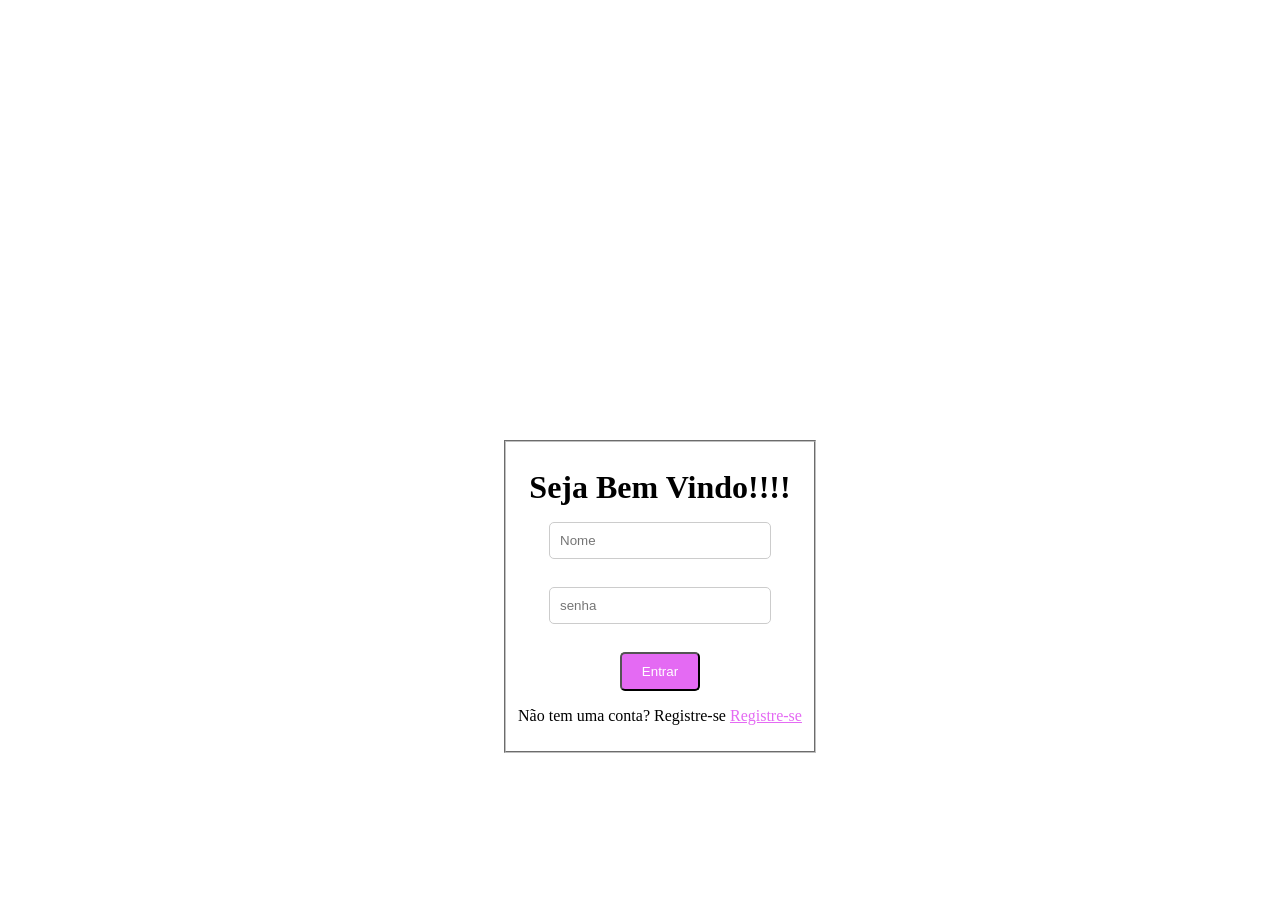
==== index.html @ c2e298ea "Add files via upload" ====
<!DOCTYPE html>
<html>
<head><title>Sistema de Login</title>
   <link rel="stylesheet" href="estilo.css">


</head>
<body>
<form>
   <div class="container">
      
      <div class="login-form">
         
<fieldset>
  <p><h1>Seja Bem Vindo!!!!</h1></p><!-- Esse é um titulo-->
  <input type="text" placeholder ="Nome"  ></br></br>
  <input type="password" placeholder="senha" required>  </br>  </br> 
   <button type="submit">Entrar</button>
  <p> Não tem uma conta? Registre-se <a href="cadastro.html">Registre-se</a></p>
</fieldset>
</div>
</div>
</form>
</body>
</html>
---- estilo.css ----
body {
margin: 0;
padding: 0;
background-image: url(img/img3.png);
background-size: 1000000px; 
display: flex;    
background-repeat: no-repeat;
background-position: center;
justify-content: center;
align-items: center;

 }

 .login-form a{
    color: #e46af3;
 }

.container{
    
    width: 100%;    
    display: flex;
    justify-content: center;
    align-items: center;
}

.login-form{
    background-color: rgba(255, 255, 255, 0.8);
    padding: 10px;
    border-radius: 10px;
    text-align: center;
    margin-top: 410px;
}
.login-form h1{
    margin-bottom: 10px;

}
.login-form input[type="text"],
.login-form input[type="password"] {
    width: 100%;
    padding: 10px;
    margin-bottom: 10px;
    border-radius: 5px;
    border: 1px solid #ccc;
    width: 200px;
}
.login-form button{
    padding: 10px 20px;
    background-color: #e46af3;
    border-radius: 5px;
    color: white;
    cursor: pointer;
}
.fieldset{
    padding: 10px;
    width: 400px;
}

/*---------------------- RESPONSIVO ----------------------*/

@media (max-width:1600px) {
    .container {
        width: 100%;
        padding: 20px;
    }

    body{
        background-size: 1000px;
    }
}

@media (max-width: 600px) {

}
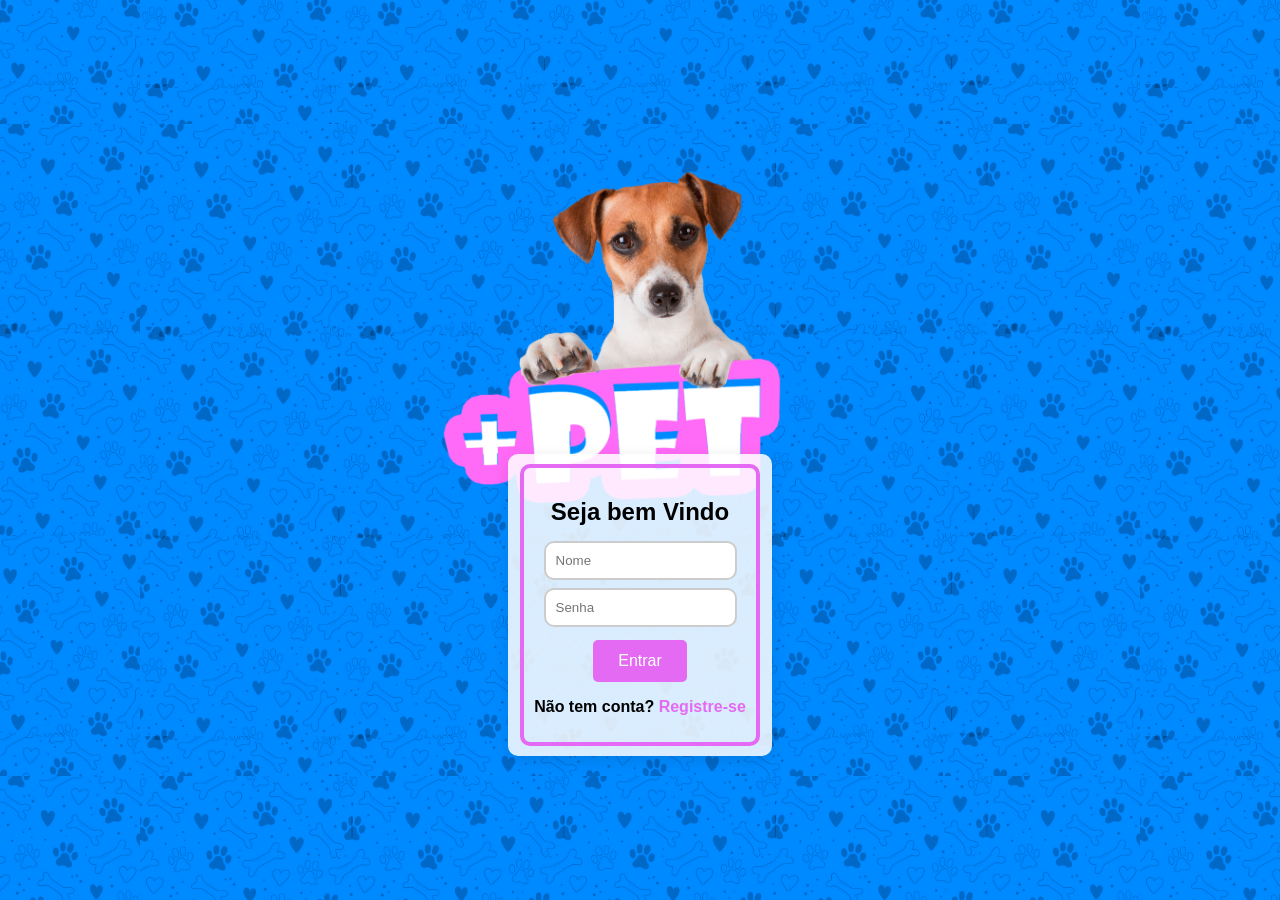
==== commit 9cea5be8: "codigo atualizado" ====
--- a/index.html
+++ b/index.html
@@ -1,25 +1,36 @@
 <!DOCTYPE html>
-<html>
-<head><title>Sistema de Login</title>
-   <link rel="stylesheet" href="estilo.css">
+<html lang="pt-br">
 
+<head>
+  <meta charset="UTF-8">
+  <meta name="viewport" content="width=device-width, initial-scale=1.0">
+  <title>Sistema PET</title>
+  <link rel="stylesheet" href="./css/estilo.css">
+</head>
 
-</head>
 <body>
-<form>
-   <div class="container">
-      
+
+  <form id="cadastroForm" action="login.php" method="get" enctype="multipart/form-data">
+  <div class="container">
+    <div class="logo"><img src="./img/logo.png " width="700px">
+    </div>
+   
+
       <div class="login-form">
-         
-<fieldset>
-  <p><h1>Seja Bem Vindo!!!!</h1></p><!-- Esse é um titulo-->
-  <input type="text" placeholder ="Nome"  ></br></br>
-  <input type="password" placeholder="senha" required>  </br>  </br> 
-   <button type="submit">Entrar</button>
-  <p> Não tem uma conta? Registre-se <a href="cadastro.html">Registre-se</a></p>
-</fieldset>
-</div>
-</div>
+        <fieldset>
+
+          <h2>Seja bem Vindo</h2>
+          <input type="text" id="nome" name="nome" placeholder="Nome"></br></br>
+          <input type="password" id="nome" name="senha" placeholder="Senha" required></br></br>
+          <button type="submit">Entrar</button>
+          <p> <strong> Não tem conta? <a href="cadastro.html"> Registre-se</a></strong></p>
+
+        </fieldset>
+    
+
+  </div>
+  </div>
 </form>
 </body>
+
 </html>
--- a/css/estilo.css
+++ b/css/estilo.css
@@ -0,0 +1,257 @@
+/* ----------------- RESET E FUNDO ----------------- */
+
+* {
+  box-sizing: border-box;
+}
+body {
+  margin: 0;
+  padding: 0;
+  font-family: Arial, sans-serif;
+  background-image: url(../img/fundo.png);
+  background-size: 1000px;
+  background-position: center;
+  display: flex;
+  justify-content: center;
+  align-items: center;
+  min-height: 100vh;
+ 
+
+}
+
+
+/* ----------------- CONTAINER PRINCIPAL ----------------- */
+.container {
+  width: 100%;           /* largura relativa à tela */
+  max-width: 1600px;    /* limita em telas grandes */
+  padding: 20px;
+  display: flex;
+  flex-direction: column;
+  align-items: center;
+  justify-content: center;
+  height: auto;
+}
+
+
+
+
+/* ----------------- LOGIN FORM ----------------- */
+.login-form {
+  background-color: rgba(255, 255, 255, 0.85);
+  padding: 10px;
+  border-radius: 10px;
+  text-align: center;
+  box-shadow: 0 4px 15px rgba(0,0,0,0.1);
+  margin-top: -160px;
+}
+
+.login-form h1 {
+  margin-bottom: 15px;
+  padding: 20px;
+  font-size: 2rem;
+}
+
+.login-form input[type="text"],
+.login-form input[type="password"] {
+  padding: 10px;
+  margin-bottom: 10px;
+  border-radius: 10px;
+  border: 2px solid #ccc;
+  margin: -5px;
+}
+
+.login-form button {
+  padding: 12px 25px;
+  background-color: #e46af3;
+  border: none;
+  border-radius: 5px;
+  color: white;
+  cursor: pointer;
+  font-size: 1rem;
+  
+  
+}
+
+.login-form button:hover {
+  background-color: #d148e2;
+}
+
+.login-form a {
+  color: #e46af3;
+  text-decoration: none;
+  font-weight: bold;
+}
+
+/* ----------------- LOGO ----------------- */
+.logo {
+  
+  margin-bottom: 10px;
+
+}
+
+/* ----------------- FIELDSET ----------------- */
+fieldset {
+  border: 4px solid #e46af3;
+  padding: 10px;
+  border-radius: 10px;
+}
+
+/* ----------------- CADASTRO FORM ----------------- */
+.cadastro-form {
+  width: 100%;
+  height: 50%;
+  padding: 10px;
+  background-color: rgba(255, 255, 255, 0.85);
+  border-radius: 10px;
+  text-align: center;
+  align-items: center;
+  box-shadow: 0 4px 15px rgba(0,0,0,0.1);
+ 
+
+}
+
+
+.cadastro-form h2 {
+  margin-bottom: 5px;
+  font-size: 2.5rem;
+
+}
+
+.cadastro-form input[type="text"],
+.cadastro-form input[type="email"],
+.cadastro-form input[type="tel"],
+.cadastro-form input[type="password"] {
+  width: 80%;
+  padding: 8px;
+  margin-bottom: 10px;
+  border-radius: 5px;
+  border: 2px solid #ccc;
+  font-size: 1rem;
+}
+
+.cadastro-form button {
+  padding: 12px 25px;
+  background-color: #e46af3;
+  border: none;
+  border-radius: 5px;
+  color: white;
+  cursor: pointer;
+  font-size: 1rem;
+ 
+}
+
+
+
+.select {
+  width: 80%;
+  padding: 12px 20px;
+  border-radius: 10px;
+  border: 3px solid #ccc;
+  margin-bottom: 15px;
+  font-size: 1rem;
+
+}
+
+/* ----------------- LABELS ----------------- */
+
+
+label {
+  margin-right: 9px; 
+  font-size: 18px;
+  letter-spacing: -1px;
+  display: inline-block;
+  margin-bottom: 8px;
+  font-size: 1rem;
+  font-weight: bold;
+  
+}
+
+
+/* ----------------- RESPONSIVO ----------------- */
+
+  @media (max-width: 1600px) {
+  .container {
+    width: 100%;
+    padding: 20px;
+  }
+
+  body{
+  background-size: 1000px;
+
+  }
+}
+
+@media (max-width: 600px) {
+  .container {
+    width: 100%;
+    min-height: 70vh;
+    padding: 10px;
+  }
+
+  .login-form h1,
+  .cadastro-form h2 {
+    font-size: 1.5rem;
+  }
+
+  .cadastro-form input,
+  .cadastro-form button,
+  .login-form input,
+  .login-form button,
+  .select {
+    width: 100%;
+    margin-bottom: 4px;
+  
+  }
+
+label.radio-label {
+  display: block;   /* cada label+radio vai para linha nova */
+  margin-bottom: 8px;
+  
+}
+
+@media (max-width: 480px) {
+  .container {
+    max-width: 100%;
+    padding: 10px;
+  }
+
+  h2 {
+    font-size: 1.1rem;
+  }
+
+  .cadastro-form input,
+  .cadastro-form select,
+  .cadastro-form button {
+    font-size: 0.9rem;
+    padding: 8px;
+  }
+
+  .login-form input,
+  .cadastro-form button {
+    font-size: 0.9rem;
+    padding: 8px;
+  }
+
+}
+
+/* Estilos para tablets */
+@media (min-width: 481px) and (max-width: 768px) {
+    .container {
+        width: 90%;
+        padding: 20px;
+    }
+    
+}
+
+
+}
+@media (min-width: 162px) and (max-width: 197px)  {
+  .container {
+    width: 100%;
+    padding: 20px;
+  }
+
+  body{
+  background-size: 1000px;
+
+  }
+}
